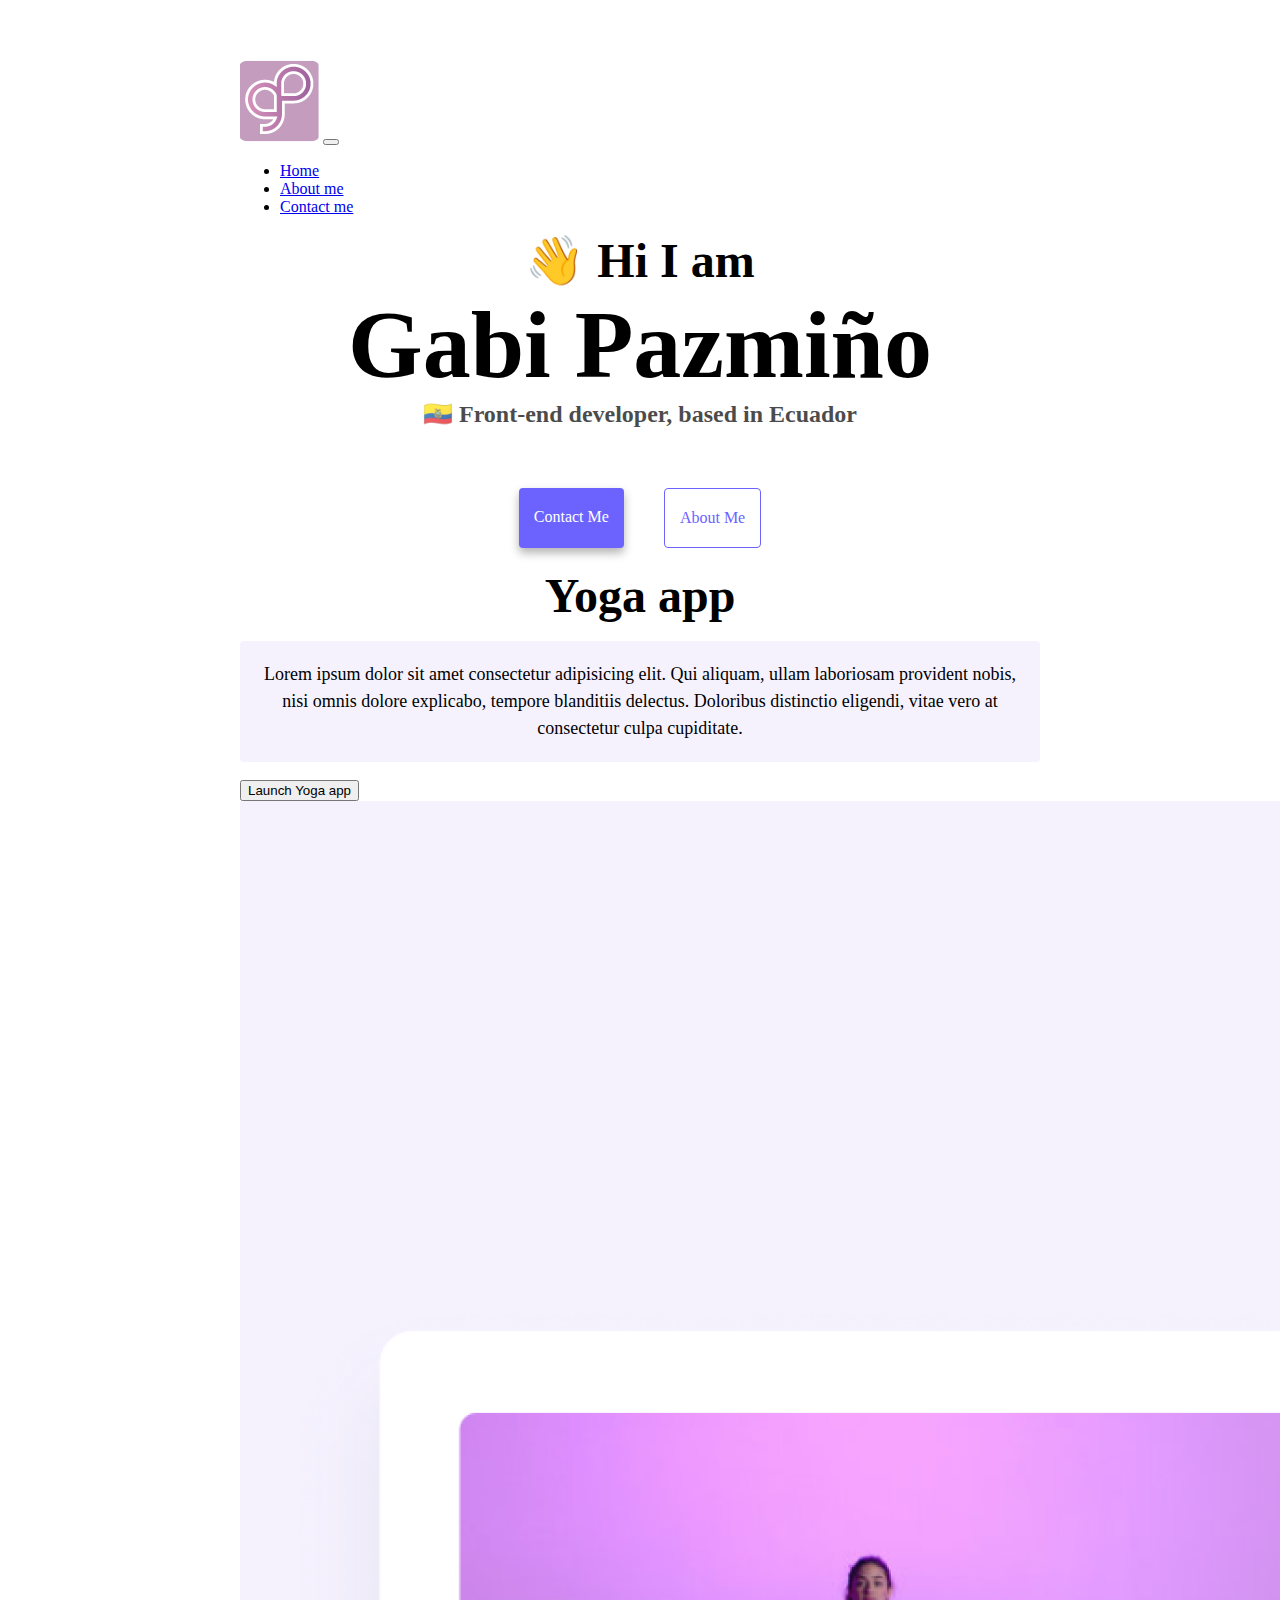
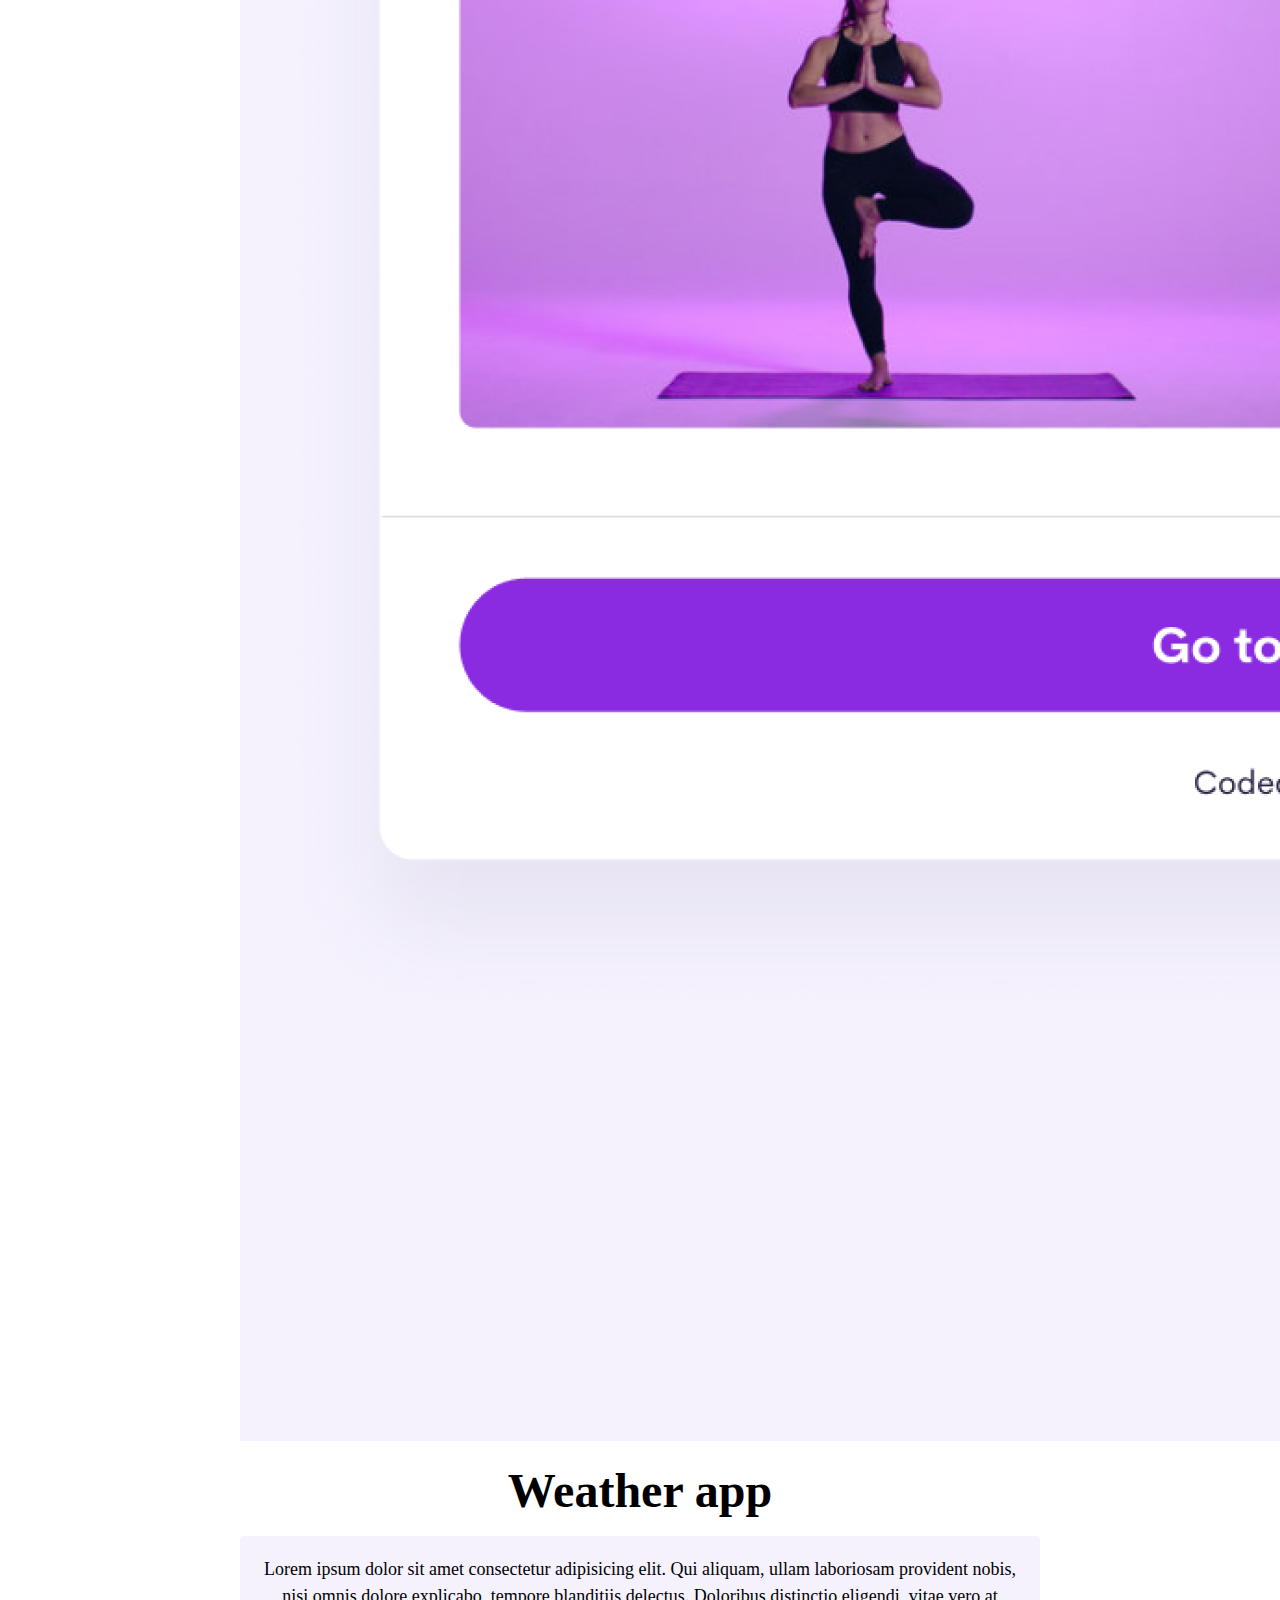
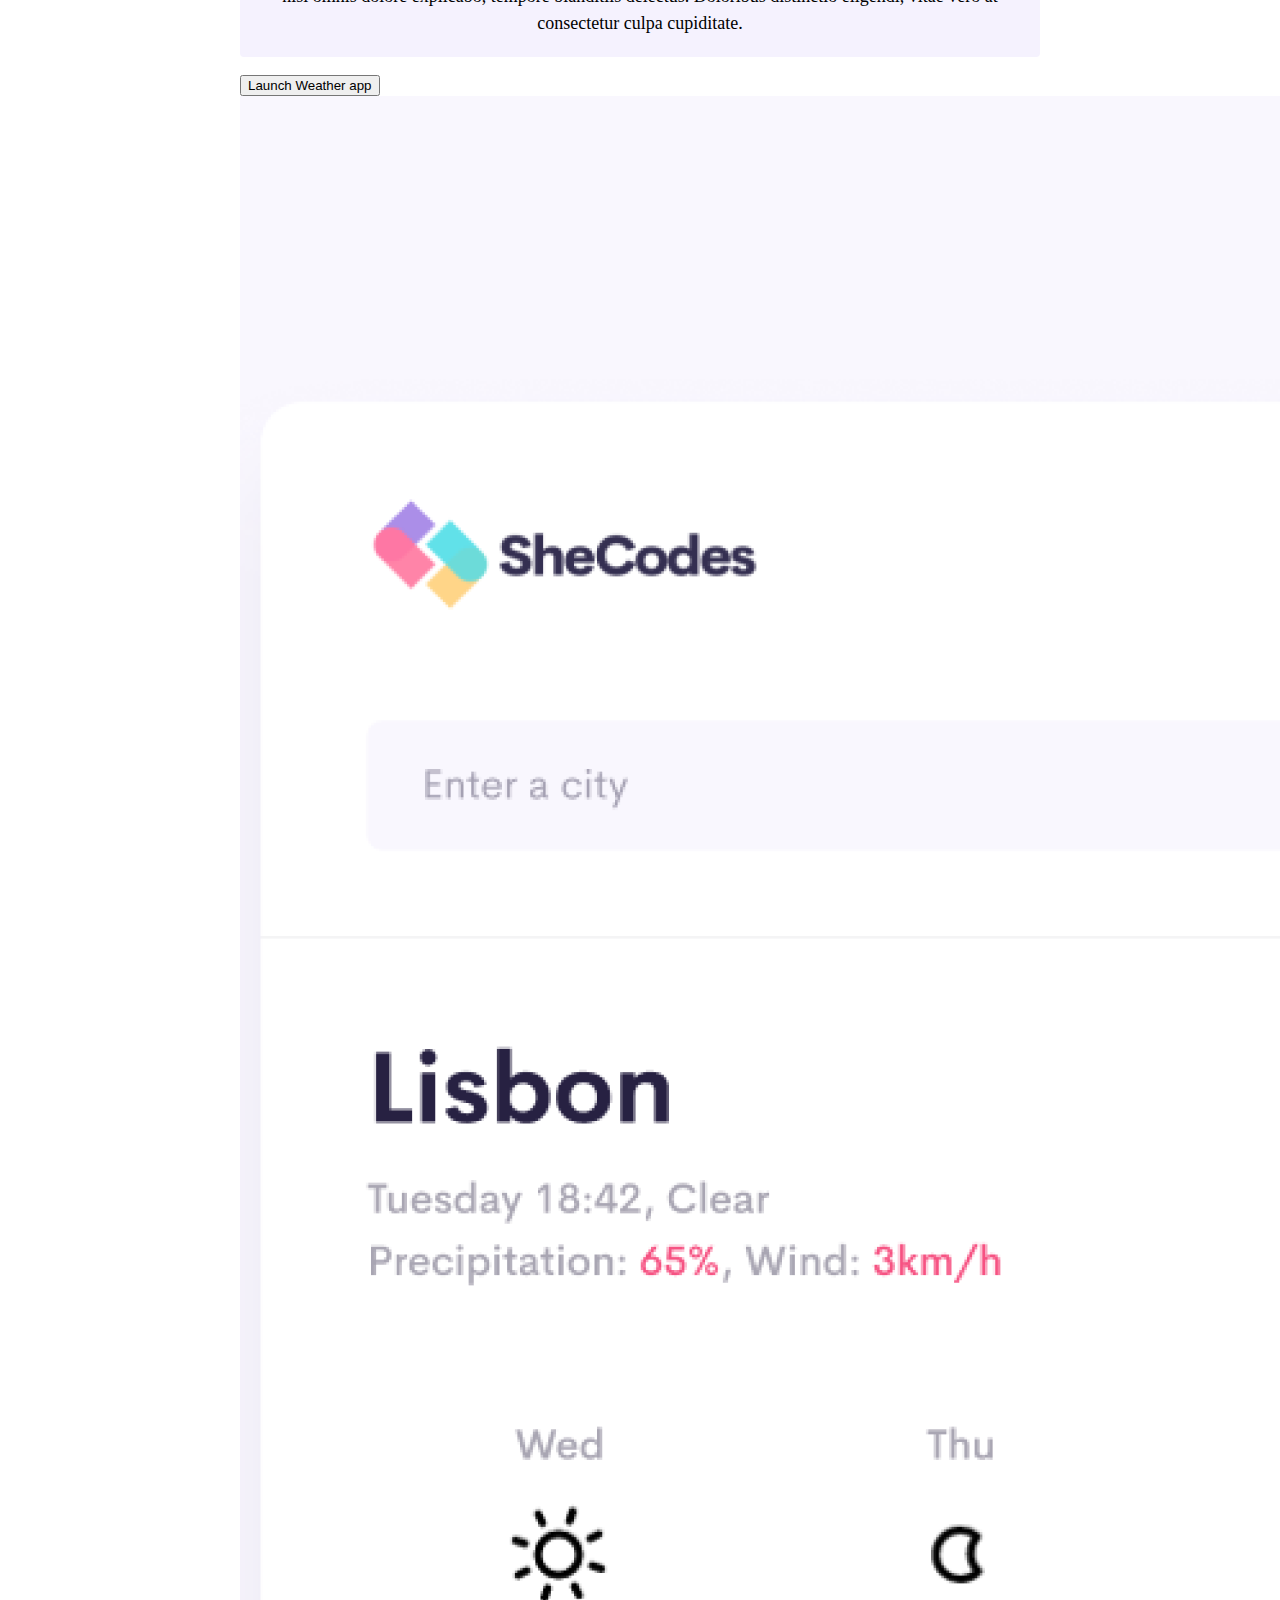
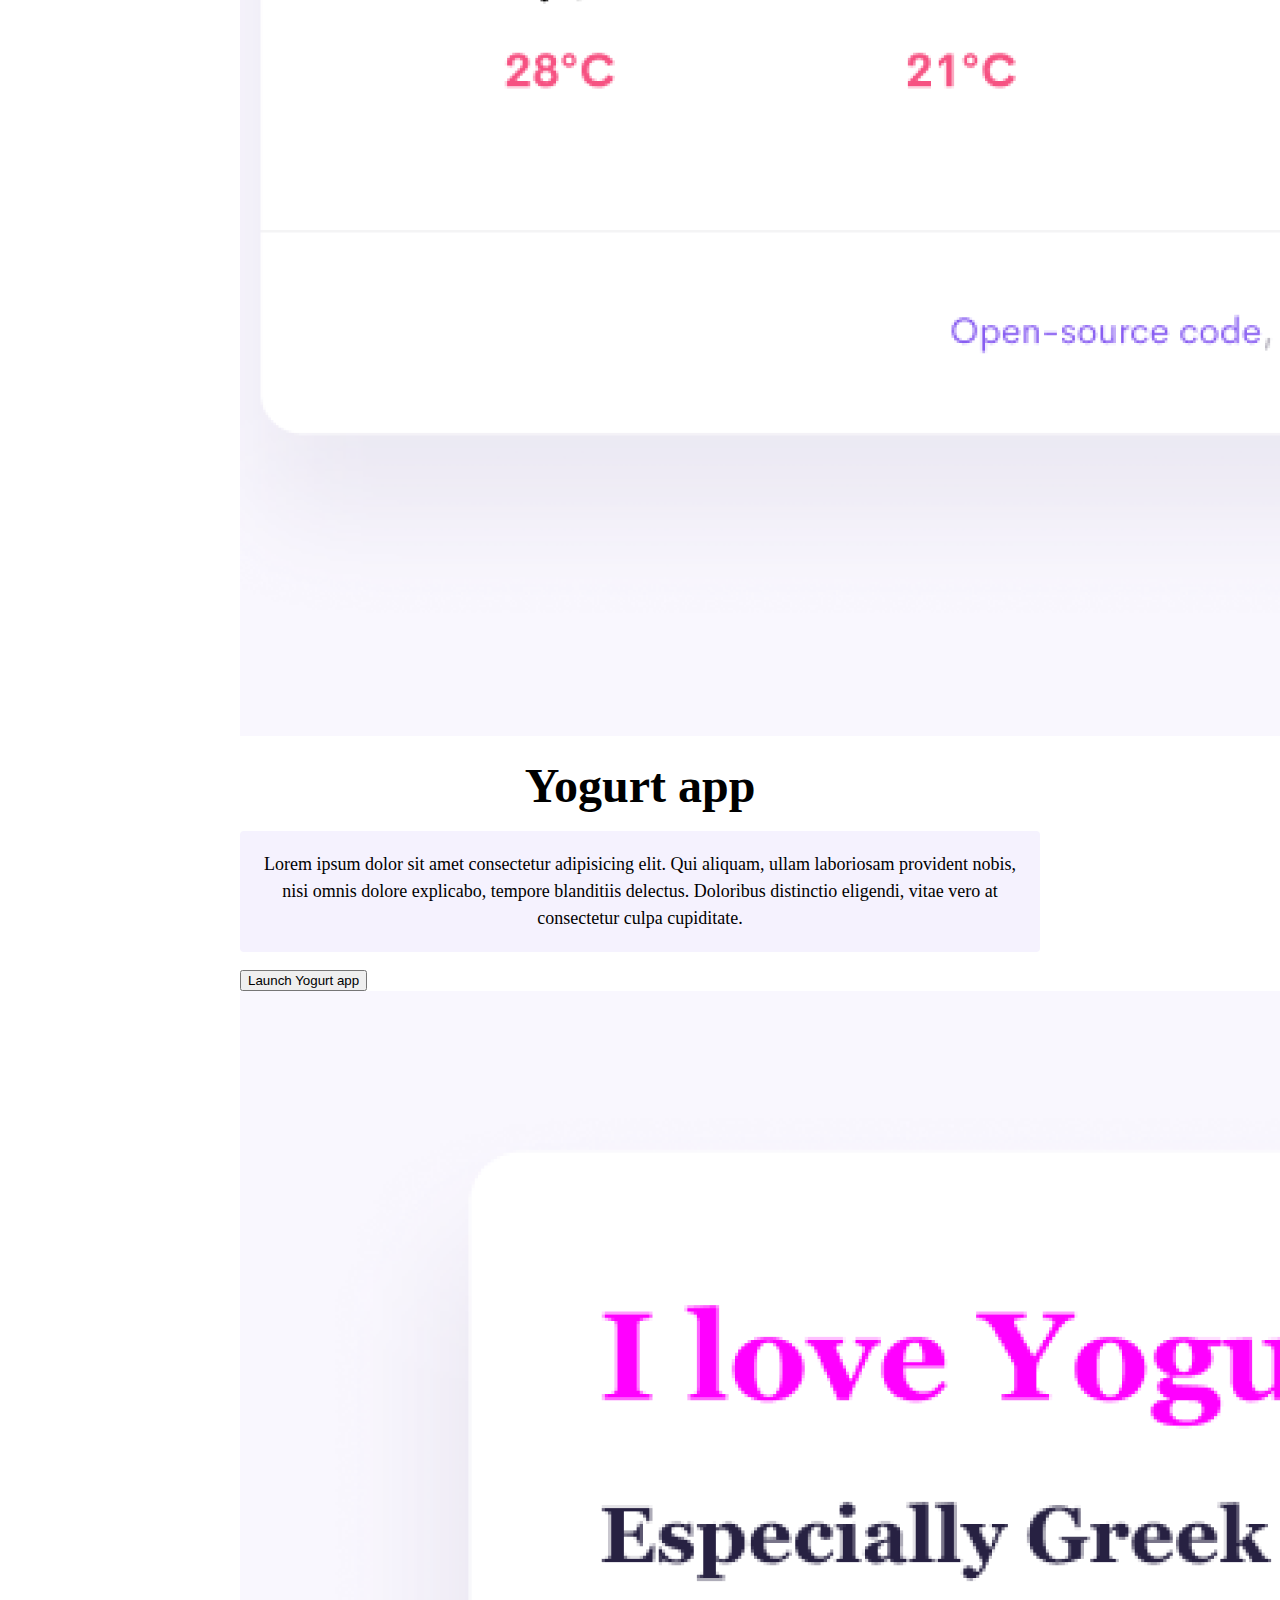
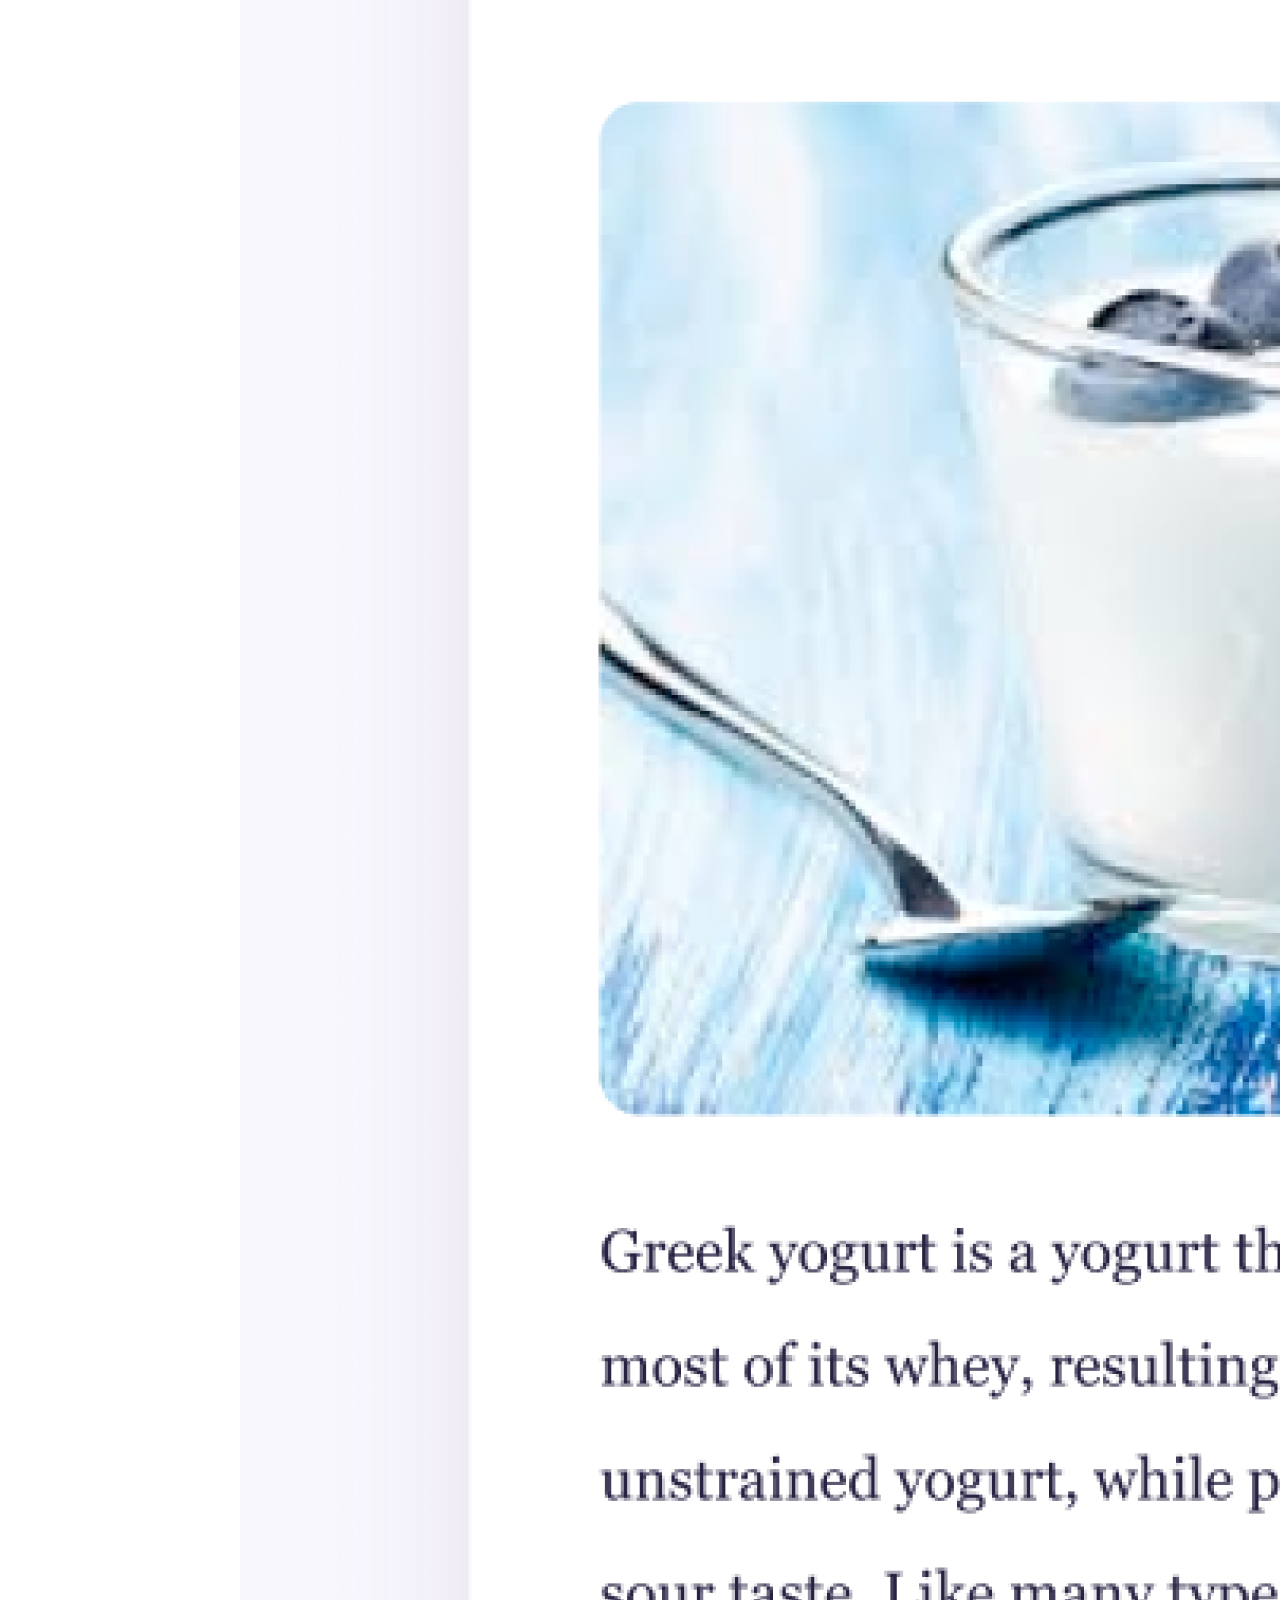
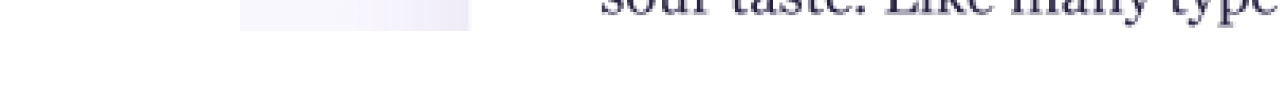
==== index.html @ 317ca324 "non responsive pages structures" ====
<!DOCTYPE html>
<html lang="en">
  <head>
    <meta charset="UTF-8" />
    <meta http-equiv="X-UA-Compatible" content="IE=edge" />
    <meta name="viewport" content="width=device-width, initial-scale=1.0" />
    <title>Portfolio</title>
    <link
      href="https://cdn.jsdelivr.net/npm/bootstrap@5.3.0/dist/css/bootstrap.min.css"
      rel="stylesheet"
      integrity="sha384-9ndCyUaIbzAi2FUVXJi0CjmCapSmO7SnpJef0486qhLnuZ2cdeRhO02iuK6FUUVM"
      crossorigin="anonymous"
    />
    <link rel="stylesheet" href="style.css" />
    <script
      src="https://cdn.jsdelivr.net/npm/@popperjs/core@2.11.8/dist/umd/popper.min.js"
      integrity="sha384-I7E8VVD/ismYTF4hNIPjVp/Zjvgyol6VFvRkX/vR+Vc4jQkC+hVqc2pM8ODewa9r"
      crossorigin="anonymous"
    ></script>
    <script
      src="https://cdn.jsdelivr.net/npm/bootstrap@5.3.0/dist/js/bootstrap.min.js"
      integrity="sha384-fbbOQedDUMZZ5KreZpsbe1LCZPVmfTnH7ois6mU1QK+m14rQ1l2bGBq41eYeM/fS"
      crossorigin="anonymous"
    ></script>
  </head>
  <body>
    <nav class="navbar navbar-expand-md">
      <div class="container-fluid">
        <a class="navbar-brand" href="#"
          ><img src="images/logo.png" alt="logo" class="img-fluid logo"
        /></a>
        <button
          class="navbar-toggler"
          type="button"
          data-bs-toggle="collapse"
          data-bs-target="#navbarNav"
          aria-controls="navbarNav"
          aria-expanded="false"
          aria-label="Toggle navigation"
        >
          <span class="navbar-toggler-icon"></span>
        </button>
        <div class="collapse navbar-collapse" id="navbarNav">
          <ul class="navbar-nav">
            <li class="nav-item">
              <a class="nav-link active" aria-current="page" href="index.html"
                >Home</a
              >
            </li>
            <li class="nav-item">
              <a class="nav-link" href="about.html">About me</a>
            </li>
            <li class="nav-item">
              <a class="nav-link" href="about.html#contact">Contact me</a>
            </li>
          </ul>
        </div>
      </div>
    </nav>

    <h2>👋 Hi I am</h2>
    <h1>Gabi Pazmiño</h1>
    <h3>🇪🇨 Front-end developer, based in Ecuador</h3>
    <div class="navigation-links">
      <a href="about.html#contact" class="contact-link">Contact me</a>
      <a href="about.html" class="about-link">About me</a>
    </div>
    <div class="container text-center">
      <div class="row">
        <div class="col-sm">
          <h2>Yoga app</h2>
          <p>
            Lorem ipsum dolor sit amet consectetur adipisicing elit. Qui
            aliquam, ullam laboriosam provident nobis, nisi omnis dolore
            explicabo, tempore blanditiis delectus. Doloribus distinctio
            eligendi, vitae vero at consectetur culpa cupiditate.
          </p>
          <button class="btn btn-dark">Launch Yoga app</button>
        </div>
        <div class="col-sm">
          <img src="images/yoga.png" alt="yoga" class="img-fluid" />
        </div>
      </div>
      <br />
      <div class="row">
        <div class="col-sm">
          <h2>Weather app</h2>
          <p>
            Lorem ipsum dolor sit amet consectetur adipisicing elit. Qui
            aliquam, ullam laboriosam provident nobis, nisi omnis dolore
            explicabo, tempore blanditiis delectus. Doloribus distinctio
            eligendi, vitae vero at consectetur culpa cupiditate.
          </p>
          <button class="btn btn-dark">Launch Weather app</button>
        </div>
        <div class="col-sm">
          <img src="images/weather.png" alt="weather" class="img-fluid" />
        </div>
      </div>
      <br />

      <div class="row">
        <div class="col-sm">
          <h2>Yogurt app</h2>
          <p>
            Lorem ipsum dolor sit amet consectetur adipisicing elit. Qui
            aliquam, ullam laboriosam provident nobis, nisi omnis dolore
            explicabo, tempore blanditiis delectus. Doloribus distinctio
            eligendi, vitae vero at consectetur culpa cupiditate.
          </p>
          <button class="btn btn-dark">Launch Yogurt app</button>
        </div>
        <div class="col-sm">
          <img src="images/yogurt.png" alt="yogurt" class="img-fluid" />
        </div>
      </div>
    </div>
  </body>
</html>
---- style.css ----
:root {
  --primary-color: #6c63ff;
  --secondary-color: #f5f2fe;
  --box-shadow: 0 5px 10px rgba(0, 0, 0, 0.3);
}

body {
  margin: 60px auto;
  max-width: 800px;
}

h1,
h2,
h3 {
  text-align: center;
  margin: 0;
}

h1 {
  font-size: 96px;
}

h2 {
  font-size: 48px;
}

h3 {
  font-size: 24px;
  opacity: 0.7;
}

p {
  background: var(--secondary-color);
  padding: 20px;
  border-radius: 4px;
  font-size: 18px;
  line-height: 1.5;
  text-align: center;
}

.navigation-links {
  display: flex;
  margin-top: 40px;
  justify-content: center;
}

.navigation-links a {
  margin: 20px;
  border-radius: 4px;
  padding: 20px 15px;
  text-decoration: none;
  text-transform: capitalize;
}

.contact-link {
  background: var(--primary-color);
  box-shadow: var(--box-shadow);
  color: white;
}

.about-link {
  color: var(--primary-color);
  border: 1px solid var(--primary-color);
}

.homepage-link {
  color: var(--primary-color);
  text-align: center;
  display: block;
}

.about-paragraphs {
  display: flex;
  margin: 30px 0;
}

.about-paragraphs p {
  margin: 10px;
}

.email-link {
  display: flex;
  justify-content: center;
  color: var(--primary-color);
  font-size: 28px;
  text-decoration: none;
}

.email-link:hover {
  text-decoration: underline;
}
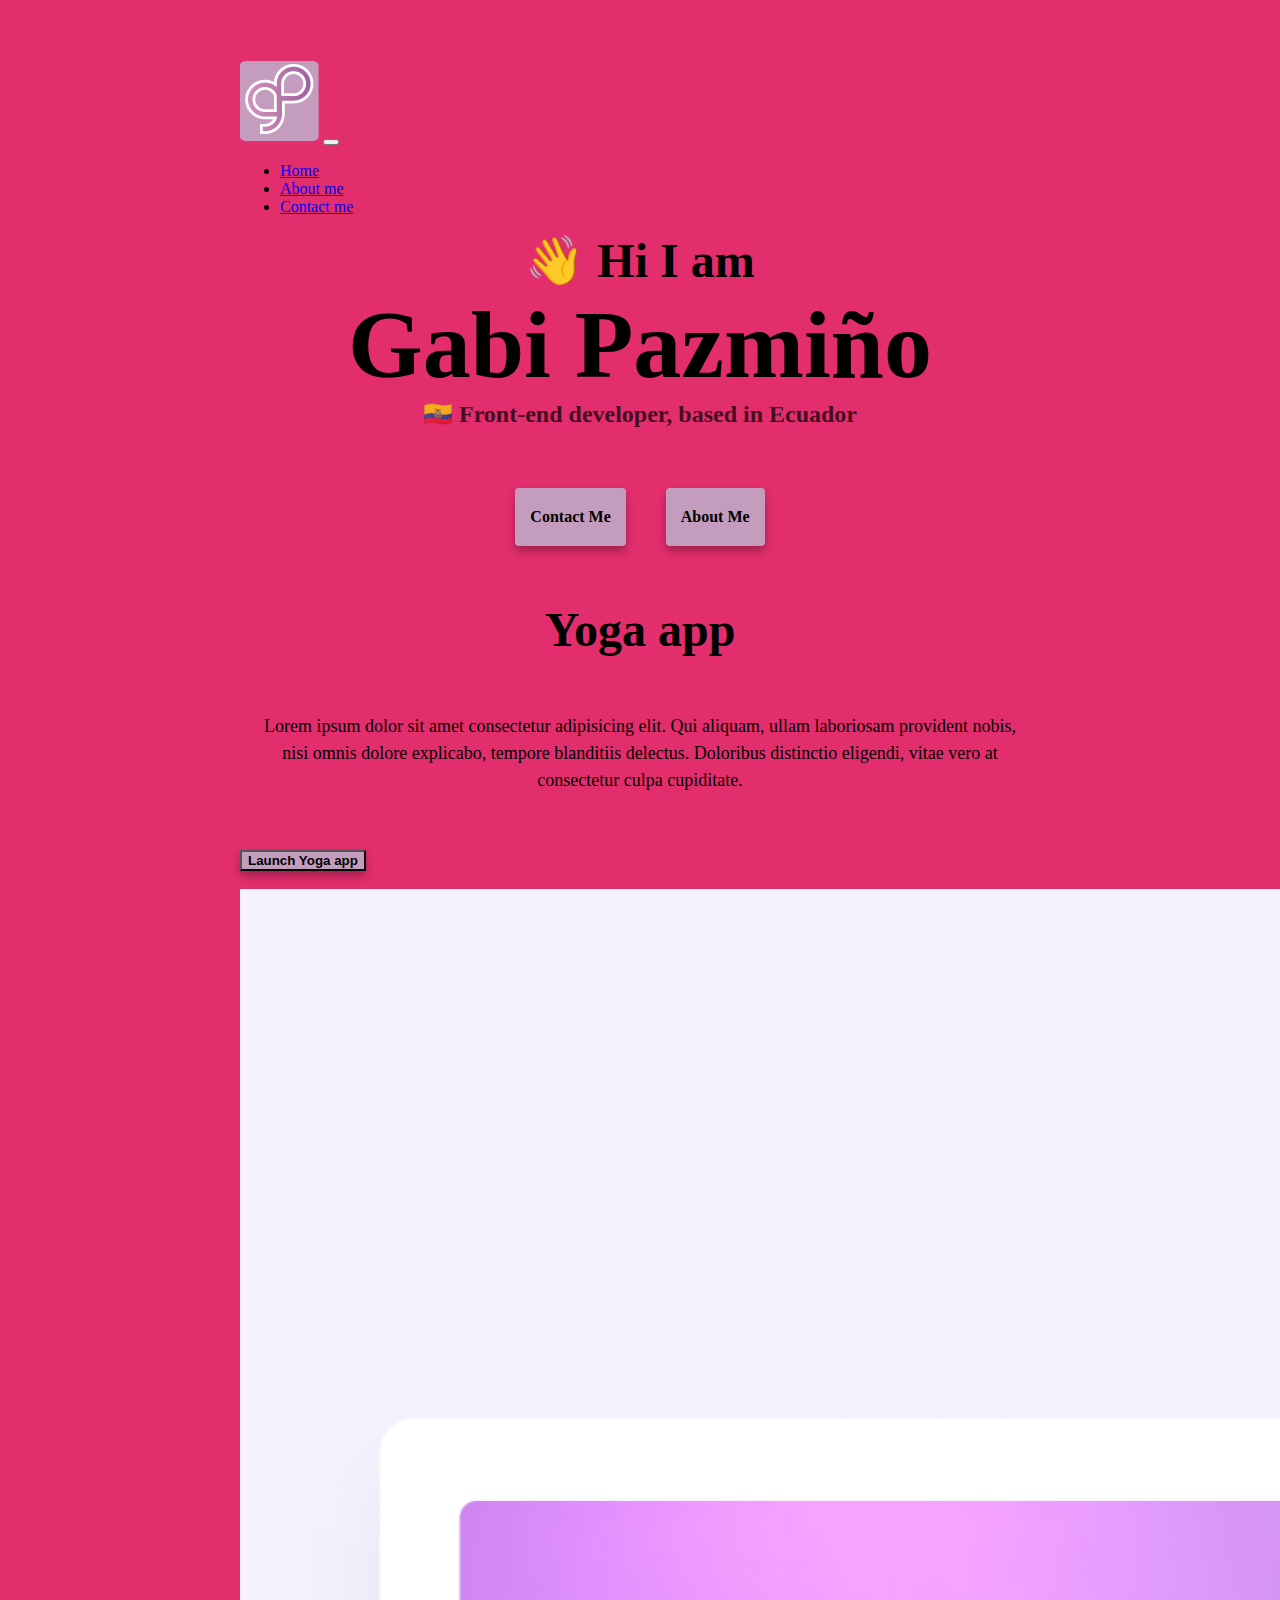
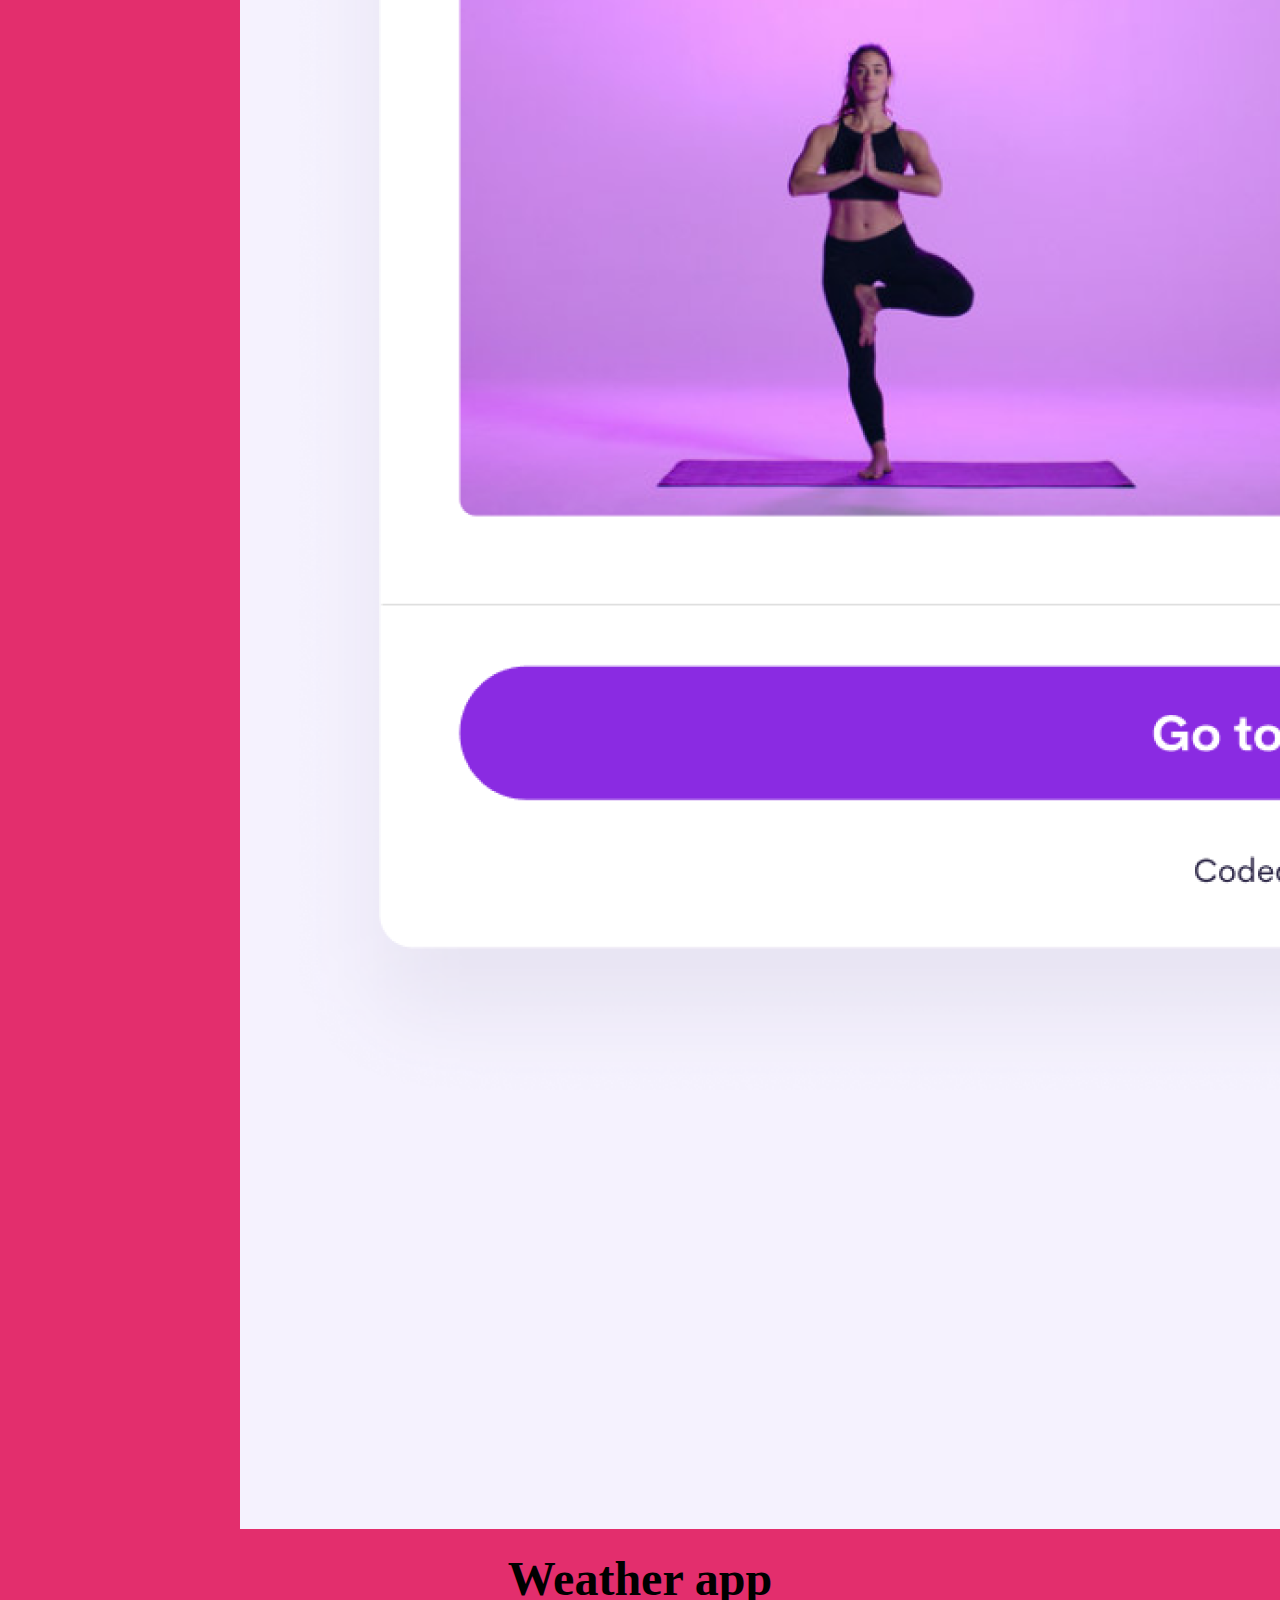
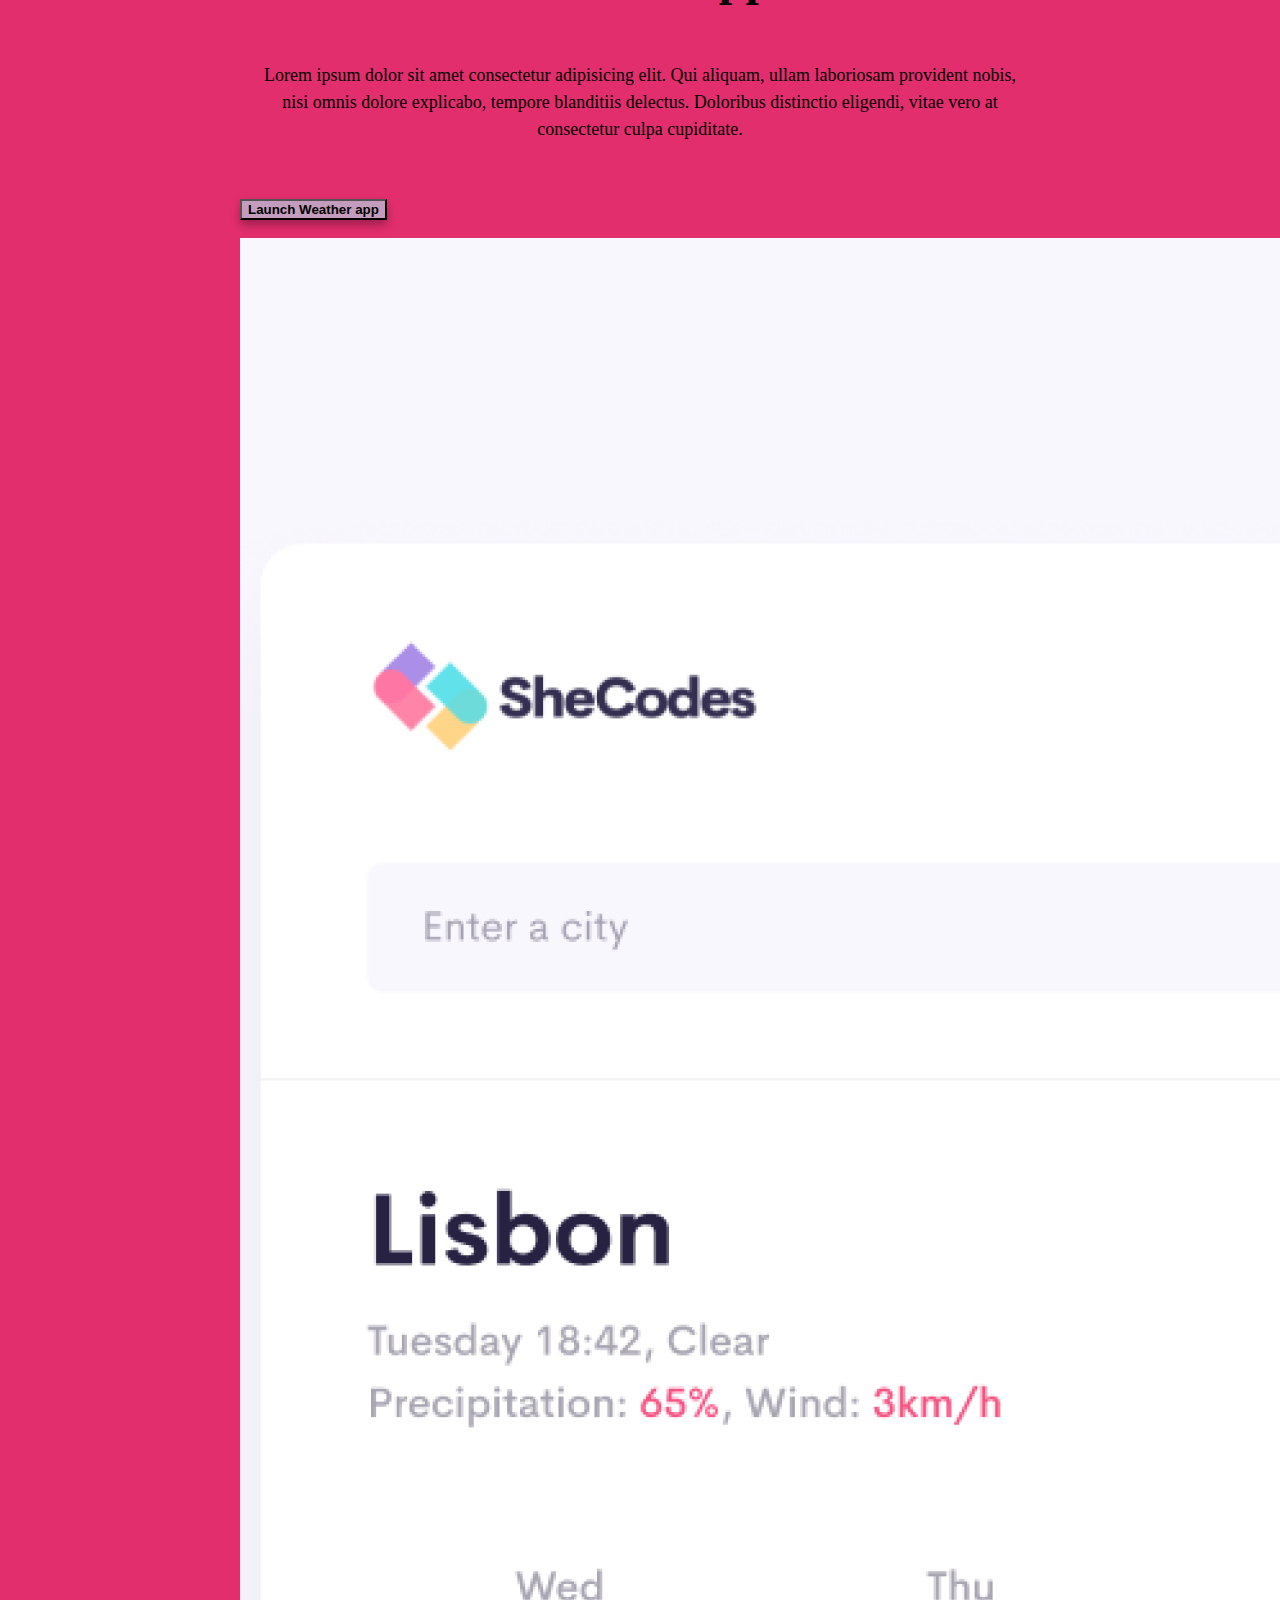
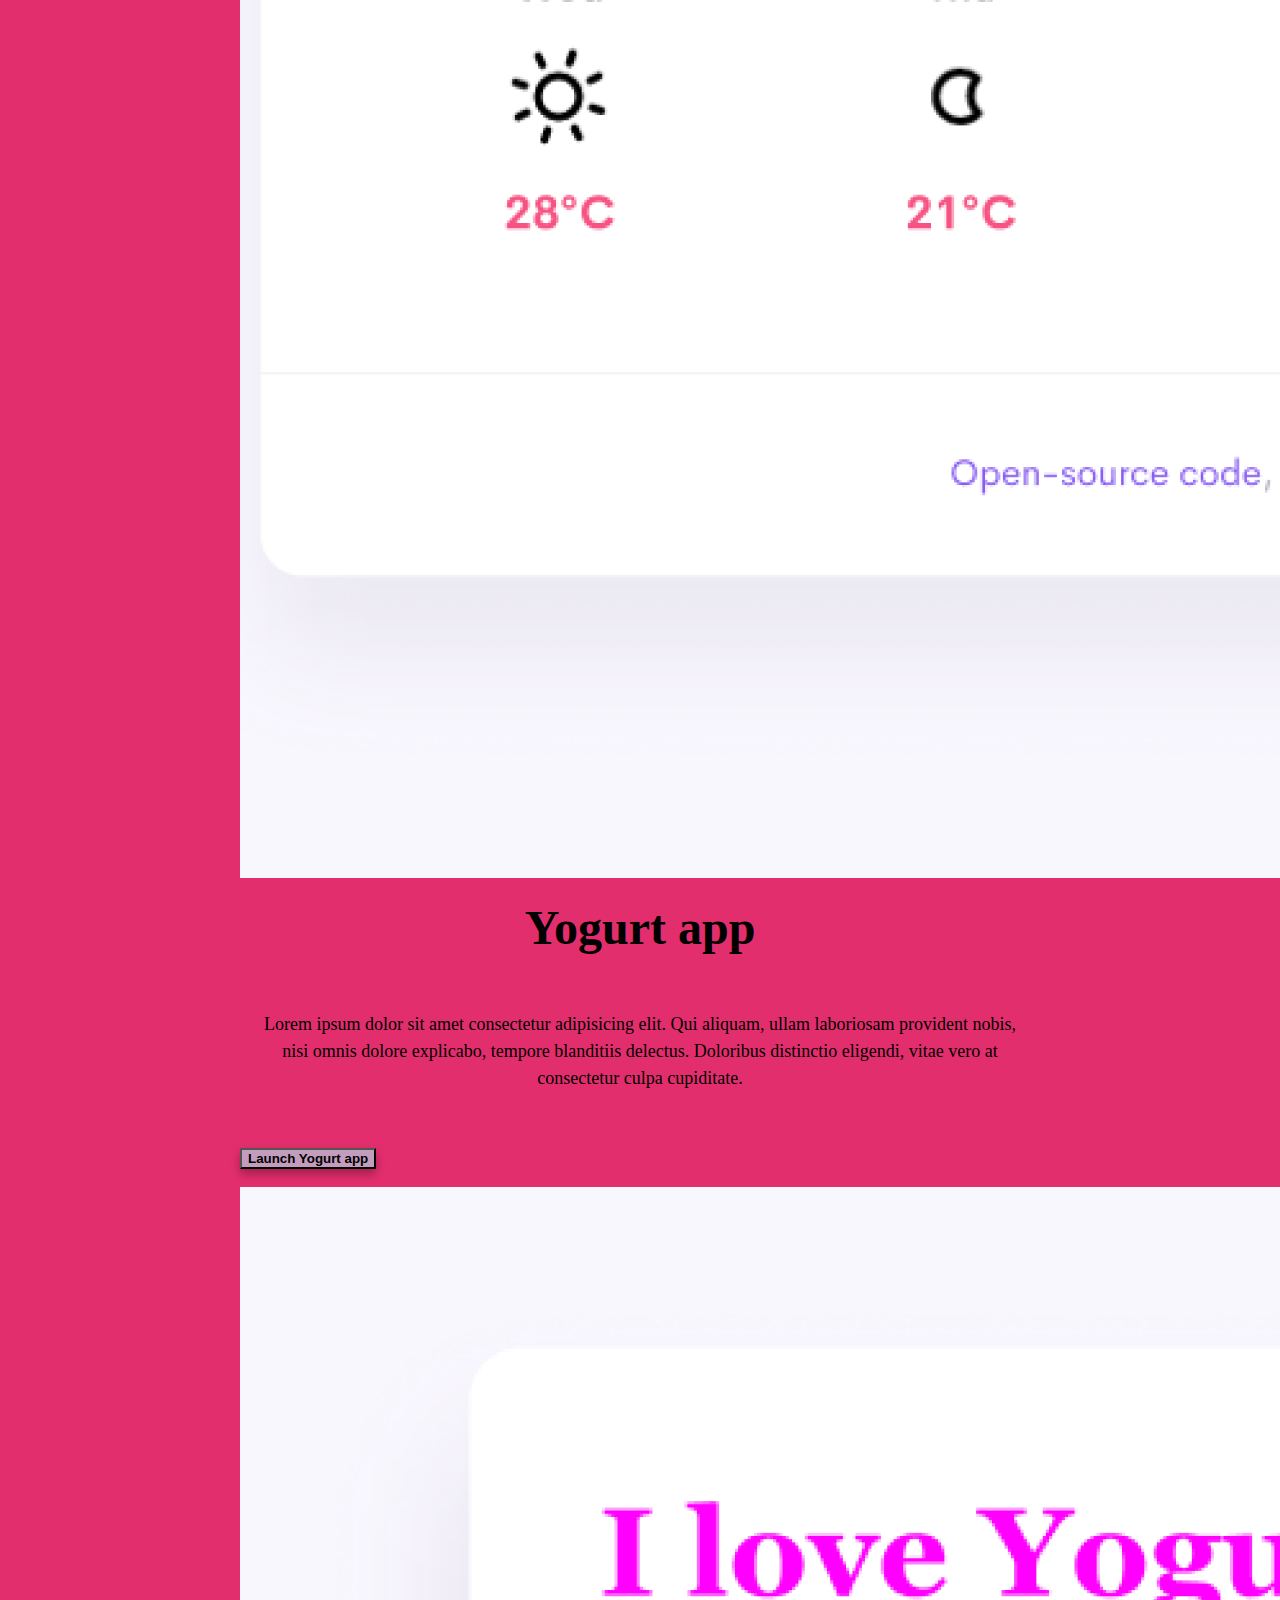
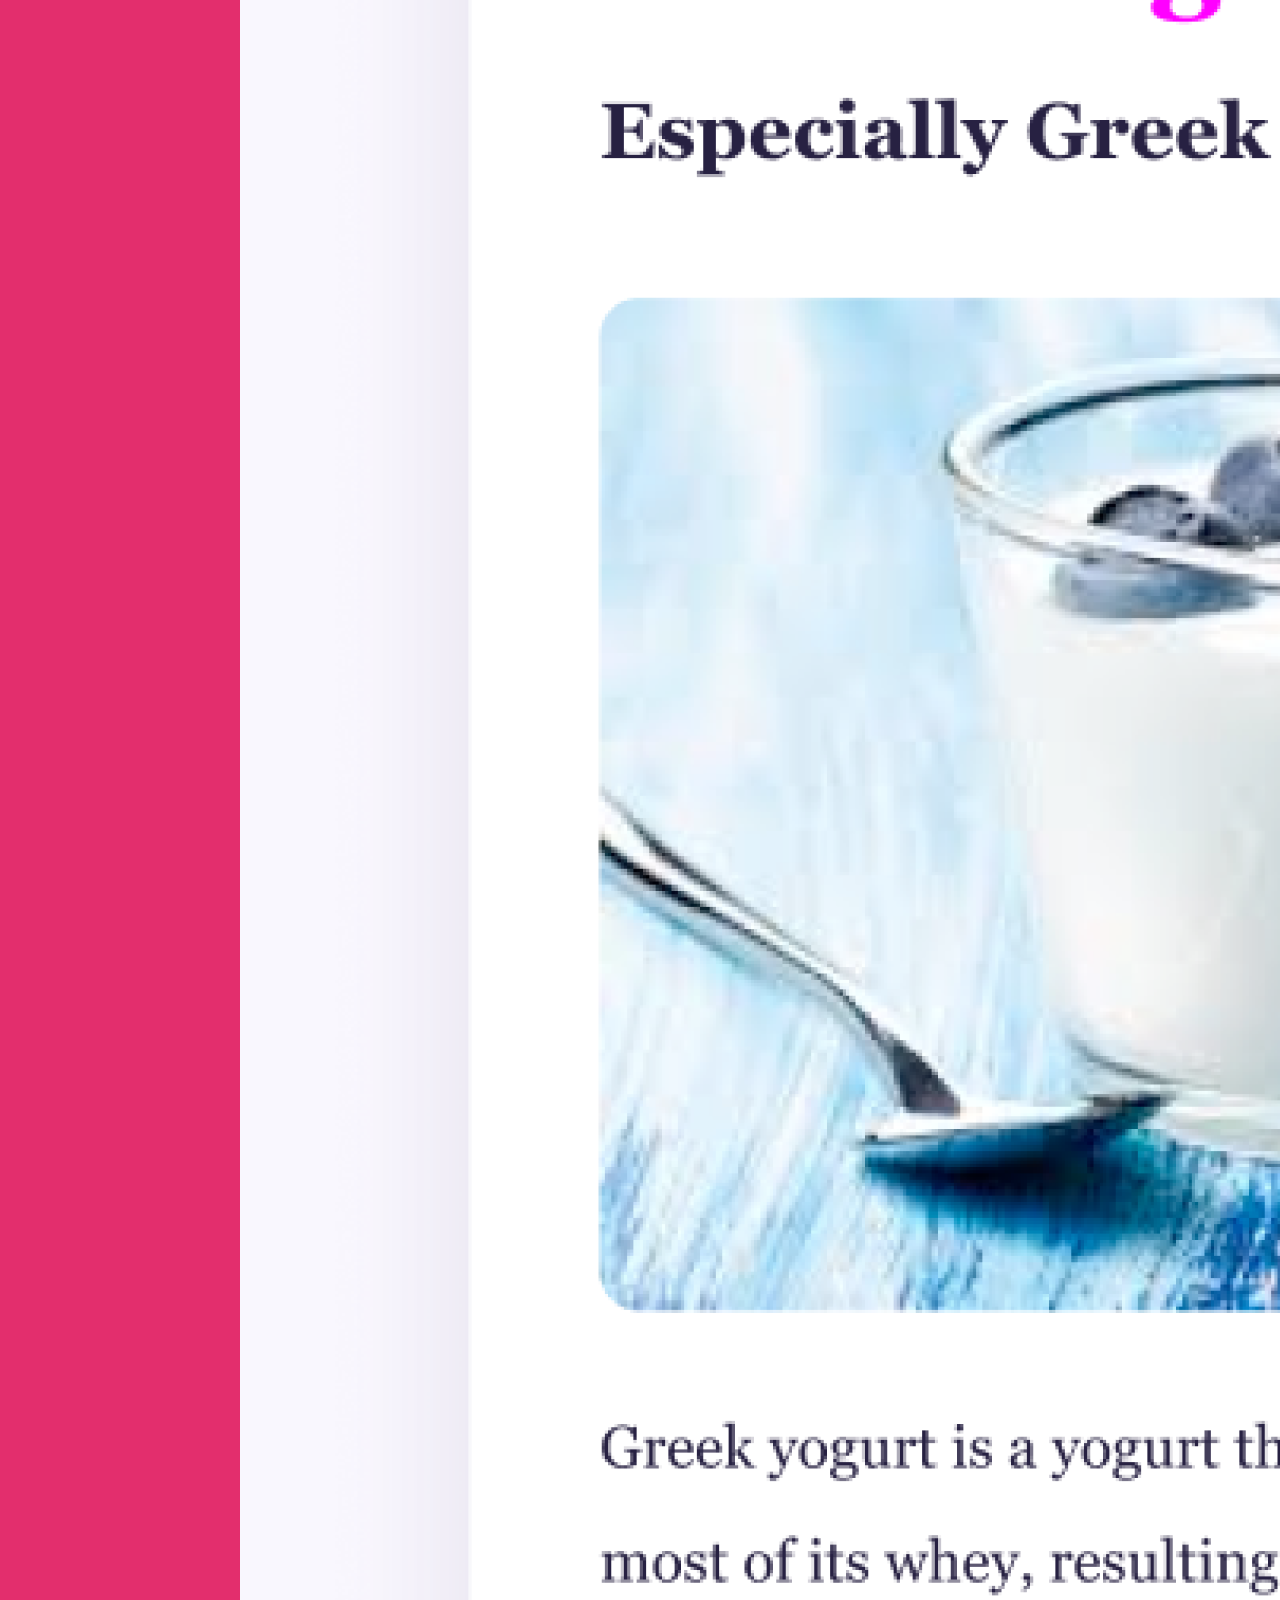
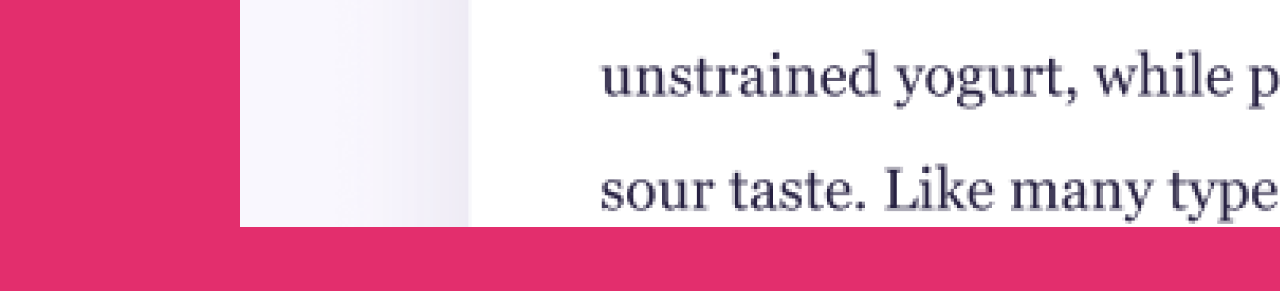
==== commit 94e45ec6: "make responsive sites" ====
--- a/index.html
+++ b/index.html
@@ -4,7 +4,11 @@
     <meta charset="UTF-8" />
     <meta http-equiv="X-UA-Compatible" content="IE=edge" />
     <meta name="viewport" content="width=device-width, initial-scale=1.0" />
-    <title>Portfolio</title>
+    <title>Portfolio Gabi Pazmiño (Front-end developer)</title>
+    <meta
+      name="description"
+      content="Encontrarás una lista de los proyectos que he desarrollado durante mi tiempo estudiando desarrollo Frontend y una pequeña descripción de cada uno de ellos"
+    />
     <link
       href="https://cdn.jsdelivr.net/npm/bootstrap@5.3.0/dist/css/bootstrap.min.css"
       rel="stylesheet"
@@ -22,12 +26,17 @@
       integrity="sha384-fbbOQedDUMZZ5KreZpsbe1LCZPVmfTnH7ois6mU1QK+m14rQ1l2bGBq41eYeM/fS"
       crossorigin="anonymous"
     ></script>
+    <link rel="stylesheet" href="style.css" />
   </head>
   <body>
     <nav class="navbar navbar-expand-md">
       <div class="container-fluid">
         <a class="navbar-brand" href="#"
-          ><img src="images/logo.png" alt="logo" class="img-fluid logo"
+          ><img
+            src="images/logo.png"
+            alt="logo"
+            class="logo"
+            title="logo de mi marca Gabi Pazmiño"
         /></a>
         <button
           class="navbar-toggler"
@@ -43,58 +52,93 @@
         <div class="collapse navbar-collapse" id="navbarNav">
           <ul class="navbar-nav">
             <li class="nav-item">
-              <a class="nav-link active" aria-current="page" href="index.html"
+              <a
+                class="nav-link active"
+                aria-current="page"
+                href="index.html"
+                title="link a homepage"
                 >Home</a
               >
             </li>
             <li class="nav-item">
-              <a class="nav-link" href="about.html">About me</a>
+              <a
+                class="nav-link"
+                href="aboutMe.html"
+                title="link a about me página"
+                >About me</a
+              >
             </li>
             <li class="nav-item">
-              <a class="nav-link" href="about.html#contact">Contact me</a>
+              <a
+                class="nav-link"
+                href="aboutMe.html#contact"
+                title="link a contactarme"
+                >Contact me</a
+              >
             </li>
           </ul>
         </div>
       </div>
     </nav>
 
-    <h2>👋 Hi I am</h2>
-    <h1>Gabi Pazmiño</h1>
-    <h3>🇪🇨 Front-end developer, based in Ecuador</h3>
+    <h2 class="subtitulo-movil">👋 Hi I am</h2>
+    <h1 class="movil">Gabi Pazmiño</h1>
+    <h3 class="subtitulo-movil">🇪🇨 Front-end developer, based in Ecuador</h3>
     <div class="navigation-links">
-      <a href="about.html#contact" class="contact-link">Contact me</a>
-      <a href="about.html" class="about-link">About me</a>
+      <a
+        href="aboutMe.html#contact"
+        class="contact-link"
+        title="link a contactarme"
+        >Contact me</a
+      >
+      <a href="aboutMe.html" class="about-link" title="link a about me página"
+        >About me</a
+      >
     </div>
+    <br />
+    <br />
     <div class="container text-center">
       <div class="row">
         <div class="col-sm">
           <h2>Yoga app</h2>
+          <br />
           <p>
             Lorem ipsum dolor sit amet consectetur adipisicing elit. Qui
             aliquam, ullam laboriosam provident nobis, nisi omnis dolore
             explicabo, tempore blanditiis delectus. Doloribus distinctio
             eligendi, vitae vero at consectetur culpa cupiditate.
           </p>
-          <button class="btn btn-dark">Launch Yoga app</button>
+          <br />
+          <button class="btn boton">Launch Yoga app</button><br /><br />
         </div>
         <div class="col-sm">
-          <img src="images/yoga.png" alt="yoga" class="img-fluid" />
+          <img
+            src="images/yoga.png"
+            alt="alguien practicando yoga"
+            class="img-fluid"
+          />
         </div>
       </div>
       <br />
       <div class="row">
         <div class="col-sm">
           <h2>Weather app</h2>
+          <br />
           <p>
             Lorem ipsum dolor sit amet consectetur adipisicing elit. Qui
             aliquam, ullam laboriosam provident nobis, nisi omnis dolore
             explicabo, tempore blanditiis delectus. Doloribus distinctio
             eligendi, vitae vero at consectetur culpa cupiditate.
           </p>
-          <button class="btn btn-dark">Launch Weather app</button>
+          <br />
+          <button class="btn boton">Launch Weather app</button><br /><br />
         </div>
         <div class="col-sm">
-          <img src="images/weather.png" alt="weather" class="img-fluid" />
+          <img
+            src="images/weather.png"
+            alt="portada weather app"
+            class="img-fluid"
+          />
         </div>
       </div>
       <br />
@@ -102,13 +146,15 @@
       <div class="row">
         <div class="col-sm">
           <h2>Yogurt app</h2>
+          <br />
           <p>
             Lorem ipsum dolor sit amet consectetur adipisicing elit. Qui
             aliquam, ullam laboriosam provident nobis, nisi omnis dolore
             explicabo, tempore blanditiis delectus. Doloribus distinctio
             eligendi, vitae vero at consectetur culpa cupiditate.
           </p>
-          <button class="btn btn-dark">Launch Yogurt app</button>
+          <br />
+          <button class="btn boton">Launch Yogurt app</button><br /><br />
         </div>
         <div class="col-sm">
           <img src="images/yogurt.png" alt="yogurt" class="img-fluid" />
--- a/style.css
+++ b/style.css
@@ -1,12 +1,25 @@
 :root {
-  --primary-color: #6c63ff;
-  --secondary-color: #f5f2fe;
   --box-shadow: 0 5px 10px rgba(0, 0, 0, 0.3);
 }
 
 body {
   margin: 60px auto;
   max-width: 800px;
+  background-color: #e32e6d;
+}
+@media (max-width: 585px) {
+  .movil {
+    font-size: 50px;
+  }
+  .subtitulo-movil {
+    font-size: 20px;
+  }
+  .pie-movil {
+    font-size: 30px;
+  }
+  #email-link {
+    font-size: 20px;
+  }
 }
 
 h1,
@@ -30,7 +43,6 @@
 }
 
 p {
-  background: var(--secondary-color);
   padding: 20px;
   border-radius: 4px;
   font-size: 18px;
@@ -53,18 +65,22 @@
 }
 
 .contact-link {
-  background: var(--primary-color);
+  background: #c49dbe;
   box-shadow: var(--box-shadow);
-  color: white;
+  color: black;
+  font-weight: bolder;
 }
 
 .about-link {
-  color: var(--primary-color);
-  border: 1px solid var(--primary-color);
+  background: #c49dbe;
+  color: black;
+  font-weight: bolder;
+  box-shadow: var(--box-shadow);
 }
 
 .homepage-link {
-  color: var(--primary-color);
+  color: #9e0059;
+  font-weight: bolder;
   text-align: center;
   display: block;
 }
@@ -81,7 +97,8 @@
 .email-link {
   display: flex;
   justify-content: center;
-  color: var(--primary-color);
+  color: #9e0059;
+  font-weight: bolder;
   font-size: 28px;
   text-decoration: none;
 }
@@ -89,3 +106,9 @@
 .email-link:hover {
   text-decoration: underline;
 }
+.boton {
+  background: #c49dbe;
+  color: black;
+  font-weight: bolder;
+  box-shadow: var(--box-shadow);
+}
--- a/style.css
+++ b/style.css
@@ -1,12 +1,25 @@
 :root {
-  --primary-color: #6c63ff;
-  --secondary-color: #f5f2fe;
   --box-shadow: 0 5px 10px rgba(0, 0, 0, 0.3);
 }
 
 body {
   margin: 60px auto;
   max-width: 800px;
+  background-color: #e32e6d;
+}
+@media (max-width: 585px) {
+  .movil {
+    font-size: 50px;
+  }
+  .subtitulo-movil {
+    font-size: 20px;
+  }
+  .pie-movil {
+    font-size: 30px;
+  }
+  #email-link {
+    font-size: 20px;
+  }
 }
 
 h1,
@@ -30,7 +43,6 @@
 }
 
 p {
-  background: var(--secondary-color);
   padding: 20px;
   border-radius: 4px;
   font-size: 18px;
@@ -53,18 +65,22 @@
 }
 
 .contact-link {
-  background: var(--primary-color);
+  background: #c49dbe;
   box-shadow: var(--box-shadow);
-  color: white;
+  color: black;
+  font-weight: bolder;
 }
 
 .about-link {
-  color: var(--primary-color);
-  border: 1px solid var(--primary-color);
+  background: #c49dbe;
+  color: black;
+  font-weight: bolder;
+  box-shadow: var(--box-shadow);
 }
 
 .homepage-link {
-  color: var(--primary-color);
+  color: #9e0059;
+  font-weight: bolder;
   text-align: center;
   display: block;
 }
@@ -81,7 +97,8 @@
 .email-link {
   display: flex;
   justify-content: center;
-  color: var(--primary-color);
+  color: #9e0059;
+  font-weight: bolder;
   font-size: 28px;
   text-decoration: none;
 }
@@ -89,3 +106,9 @@
 .email-link:hover {
   text-decoration: underline;
 }
+.boton {
+  background: #c49dbe;
+  color: black;
+  font-weight: bolder;
+  box-shadow: var(--box-shadow);
+}
